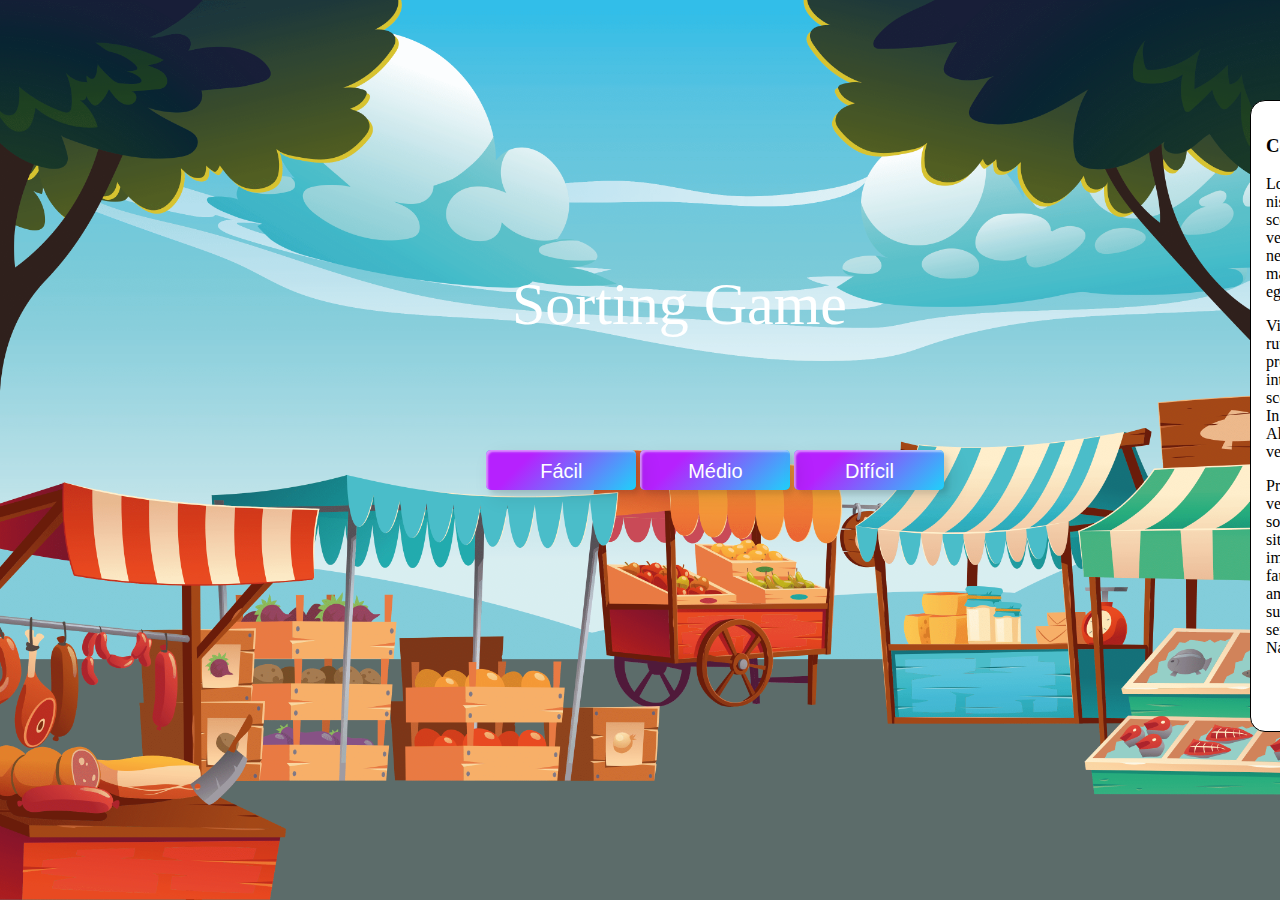
==== src/index.html @ b2db8b4d "Balão de instruções" ====
<html>

<head>
    <title>Sorting Game</title>
    <link rel="stylesheet" href="styles.css">
</head>

<body>
    <div class="titulo">
        Sorting Game
    </div>
    <div class="texto-explicativo">
        <h3>Como jogar:</h3>
        <p>Lorem ipsum dolor sit amet, consectetur adipiscing elit. Cras vitae erat malesuada, rutrum nisl a, pretium augue. Integer lacinia tortor nisi, quis finibus nisl faucibus vel. Morbi efficitur scelerisque orci auctor tincidunt. Donec quis suscipit
            enim, eu volutpat purus. Suspendisse vel urna commodo, iaculis justo id, fringilla dolor. In faucibus efficitur purus, eu ullamcorper neque molestie et. Duis augue ex, tincidunt vel risus eu, vehicula porta nisl. Cras euismod magna urna, facilisis
            rhoncus urna consectetur ac. Sed non elit sit amet eros finibus ultrices eget ut libero. Duis pulvinar sit amet dui eget sollicitudin. Morbi eget nunc justo.</p>
        <p>Vivamus hendrerit blandit fermentum. Sed consequat quam nec volutpat scelerisque. Duis rutrum volutpat suscipit. Etiam eu metus a velit fermentum pharetra et id ante. Vivamus pretium viverra lectus, eget blandit augue. Maecenas ex mauris, pretium
            nec auctor sit amet, interdum nec mauris. Duis augue lacus, vehicula at auctor eu, interdum vitae quam. Integer scelerisque, nibh id auctor posuere, justo augue ultricies arcu, nec auctor sem nisl eu magna. In ultricies, risus nec euismod
            feugiat, ipsum eros mollis elit, ut fringilla quam arcu quis ante. Aliquam non purus enim. Vestibulum tempor, arcu a dapibus maximus, ligula ipsum iaculis velit, id imperdiet odio leo eget ipsum. Donec in aliquet justo.</p>
        <p>Proin sit amet lacus a arcu molestie gravida suscipit id nibh. Morbi fermentum diam neque, vel maximus arcu interdum ut. Aenean tincidunt laoreet malesuada. Class aptent taciti sociosqu ad litora torquent per conubia nostra, per inceptos himenaeos.
            Sed dignissim, orci sit amet porta consectetur, lectus orci dignissim nibh, ut porta mi ipsum vitae nulla. Etiam imperdiet lorem et molestie pulvinar. Morbi ac lacus leo. Vestibulum ante ipsum primis in faucibus orci luctus et ultrices posuere
            cubilia curae; Donec lectus quam, pellentesque sit amet imperdiet vitae, pretium id felis. Aenean semper tortor non venenatis aliquam. Donec suscipit ex vitae velit volutpat dignissim. Pellentesque vitae tempus lectus. Donec molestie sem in
            tempor gravida. Suspendisse quam ipsum, volutpat at mi non, semper laoreet felis. Nam sit amet molestie magna. Sed non tincidunt massa, consequat tincidunt elit.</p>
    </div>
    <div class="botoes-dificuldade">
        <button class="custom-btn" onclick="location.replace('easy.html')">Fácil</button>
        <button class="custom-btn">Médio</button>
        <button class="custom-btn">Difícil</button>
    </div>
</body>

</html>
---- src/styles.css ----
body {
    background-image: url("img/bgSortingGame.png");
    background-size: cover;
}

.botoes-dificuldade {
    position: absolute;
    top: 50%;
    left: 38%;
}

.custom-btn {
    width: 150px;
    height: 40px;
    color: #fff;
    border-radius: 5px;
    padding: 10px 25px;
    font-family: 'Lato', sans-serif;
    font-weight: 500;
    background: transparent;
    cursor: pointer;
    transition: all 0.3s ease;
    position: relative;
    display: inline-block;
    box-shadow: inset 2px 2px 2px 0px rgba(255, 255, 255, .5), 7px 7px 20px 0px rgba(0, 0, 0, .1), 4px 4px 5px 0px rgba(0, 0, 0, .1);
    outline: none;
    border: none;
    overflow: hidden;
    font-size: 20px;
}

.custom-btn:after {
    position: absolute;
    content: " ";
    z-index: -1;
    top: 0;
    left: 0;
    width: 100%;
    height: 100%;
    background-color: #1fd1f9;
    background-image: linear-gradient(315deg, #1fd1f9 0%, #b621fe 74%);
    transition: all 0.3s ease;
}

.custom-btn:hover {
    background: transparent;
    box-shadow: 4px 4px 6px 0 rgba(255, 255, 255, .5), -4px -4px 6px 0 rgba(116, 125, 136, .2), inset -4px -4px 6px 0 rgba(255, 255, 255, .5), inset 4px 4px 6px 0 rgba(116, 125, 136, .3);
    color: #fff;
}

.custom-btn:hover:after {
    -webkit-transform: scale(2) rotate(180deg);
    transform: scale(2) rotate(180deg);
    box-shadow: 4px 4px 6px 0 rgba(255, 255, 255, .5), -4px -4px 6px 0 rgba(116, 125, 136, .2), inset -4px -4px 6px 0 rgba(255, 255, 255, .5), inset 4px 4px 6px 0 rgba(116, 125, 136, .3);
}

.titulo {
    color: #fff;
    font-size: 60px;
    position: absolute;
    top: 30%;
    left: 40%;
}

.texto-explicativo {
    width: 600px;
    height: 600px;
    border: 1px solid black;
    border-radius: 15px;
    position: absolute;
    left: 1250px;
    top: 100px;
    color: black;
    background-color: white;
    padding: 15px;
}
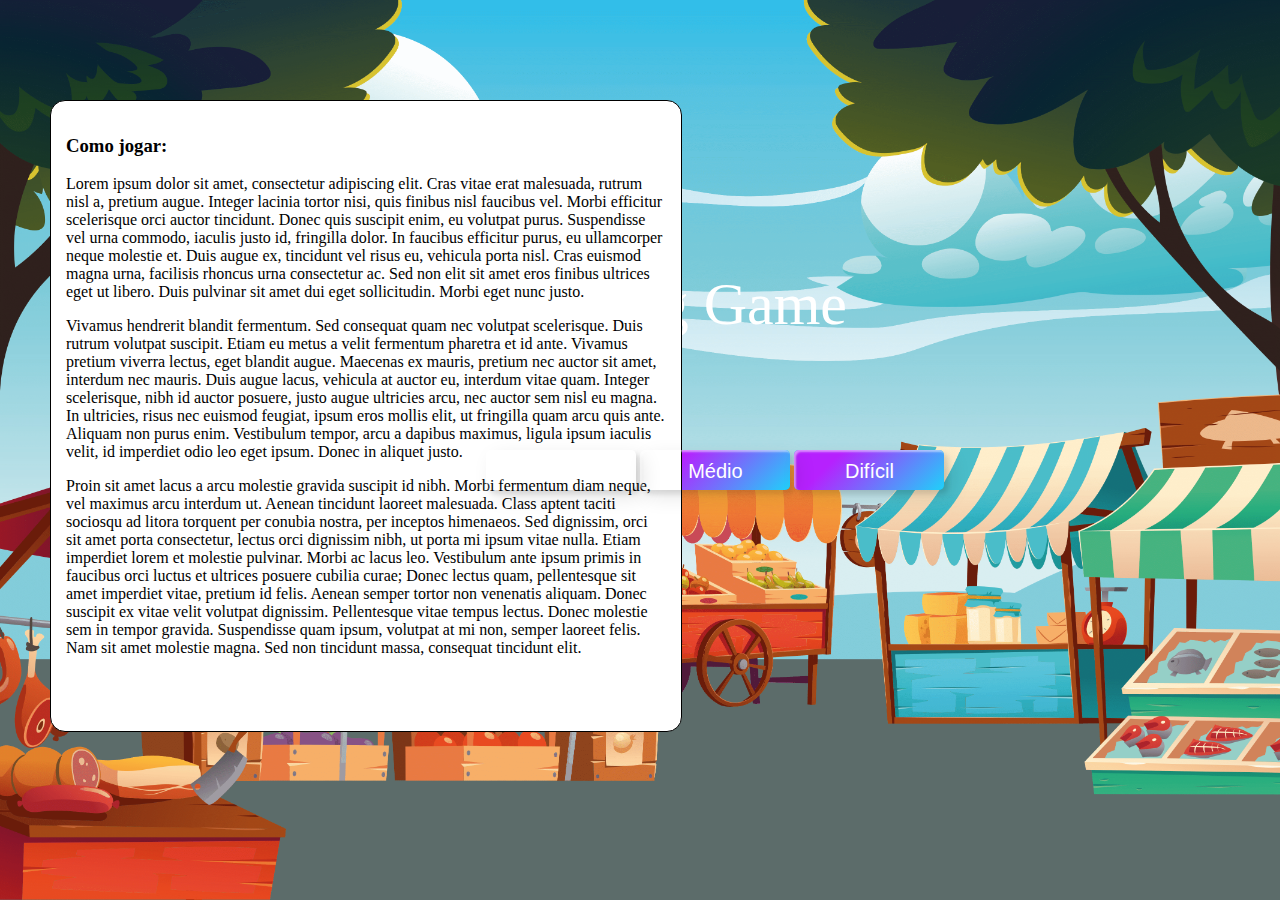
==== commit 36b8e962: "01-12" ====
--- a/src/index.html
+++ b/src/index.html
@@ -24,7 +24,7 @@
     </div>
     <div class="botoes-dificuldade">
         <button class="custom-btn" onclick="location.replace('easy.html')">Fácil</button>
-        <button class="custom-btn">Médio</button>
+        <button class="custom-btn" onclick="location.replace('medium.html')">Médio</button>
         <button class="custom-btn">Difícil</button>
     </div>
 </body>
--- a/src/styles.css
+++ b/src/styles.css
@@ -68,7 +68,8 @@
     border: 1px solid black;
     border-radius: 15px;
     position: absolute;
-    left: 1250px;
+    left: 50px;
+    /* left -> 1250px posiciona na direita e 50px posiciona na esquerda  */
     top: 100px;
     color: black;
     background-color: white;
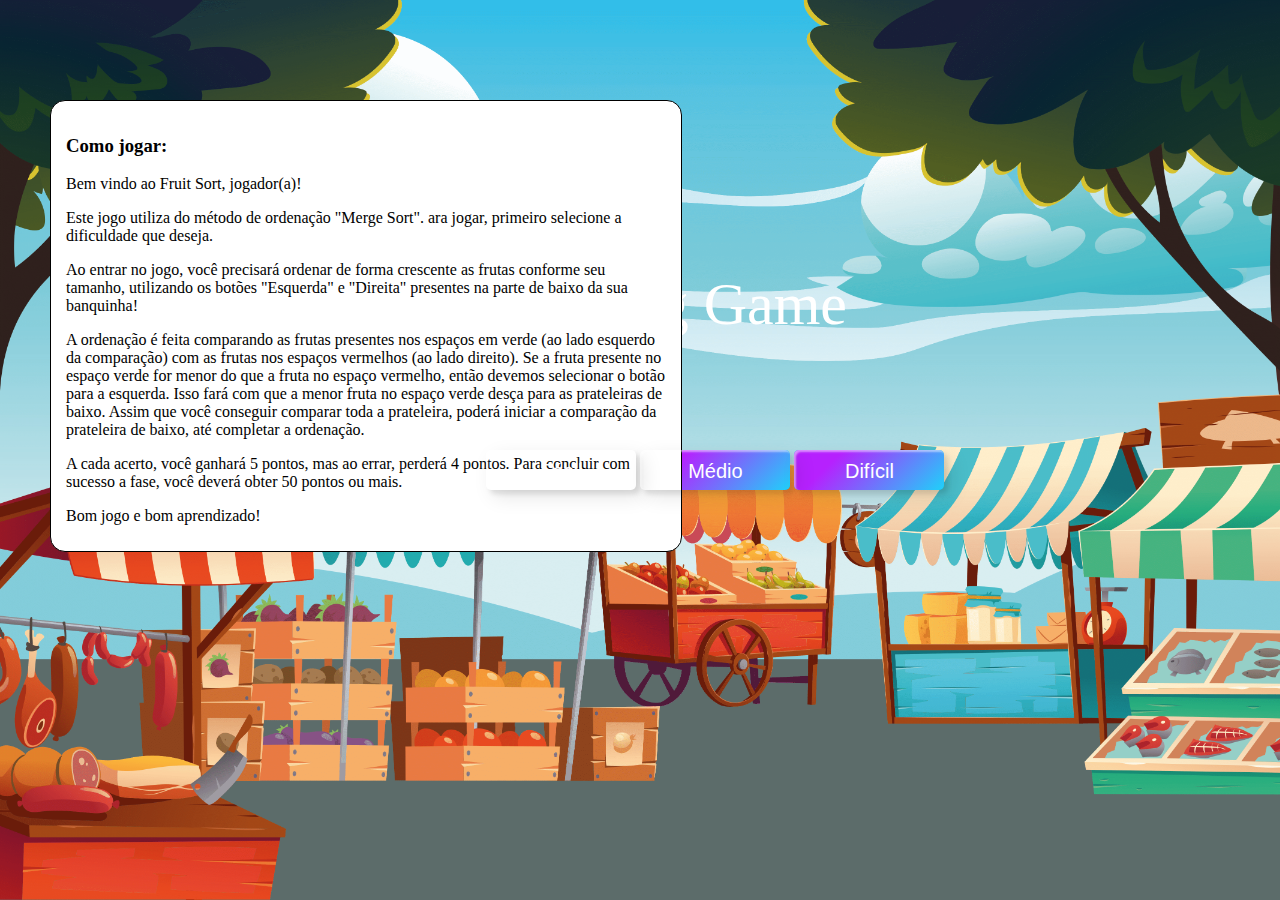
==== commit 7e2bb5c1: "Alertas de erros e acertos" ====
--- a/src/index.html
+++ b/src/index.html
@@ -11,16 +11,22 @@
     </div>
     <div class="texto-explicativo">
         <h3>Como jogar:</h3>
-        <p>Lorem ipsum dolor sit amet, consectetur adipiscing elit. Cras vitae erat malesuada, rutrum nisl a, pretium augue. Integer lacinia tortor nisi, quis finibus nisl faucibus vel. Morbi efficitur scelerisque orci auctor tincidunt. Donec quis suscipit
-            enim, eu volutpat purus. Suspendisse vel urna commodo, iaculis justo id, fringilla dolor. In faucibus efficitur purus, eu ullamcorper neque molestie et. Duis augue ex, tincidunt vel risus eu, vehicula porta nisl. Cras euismod magna urna, facilisis
-            rhoncus urna consectetur ac. Sed non elit sit amet eros finibus ultrices eget ut libero. Duis pulvinar sit amet dui eget sollicitudin. Morbi eget nunc justo.</p>
-        <p>Vivamus hendrerit blandit fermentum. Sed consequat quam nec volutpat scelerisque. Duis rutrum volutpat suscipit. Etiam eu metus a velit fermentum pharetra et id ante. Vivamus pretium viverra lectus, eget blandit augue. Maecenas ex mauris, pretium
-            nec auctor sit amet, interdum nec mauris. Duis augue lacus, vehicula at auctor eu, interdum vitae quam. Integer scelerisque, nibh id auctor posuere, justo augue ultricies arcu, nec auctor sem nisl eu magna. In ultricies, risus nec euismod
-            feugiat, ipsum eros mollis elit, ut fringilla quam arcu quis ante. Aliquam non purus enim. Vestibulum tempor, arcu a dapibus maximus, ligula ipsum iaculis velit, id imperdiet odio leo eget ipsum. Donec in aliquet justo.</p>
-        <p>Proin sit amet lacus a arcu molestie gravida suscipit id nibh. Morbi fermentum diam neque, vel maximus arcu interdum ut. Aenean tincidunt laoreet malesuada. Class aptent taciti sociosqu ad litora torquent per conubia nostra, per inceptos himenaeos.
-            Sed dignissim, orci sit amet porta consectetur, lectus orci dignissim nibh, ut porta mi ipsum vitae nulla. Etiam imperdiet lorem et molestie pulvinar. Morbi ac lacus leo. Vestibulum ante ipsum primis in faucibus orci luctus et ultrices posuere
-            cubilia curae; Donec lectus quam, pellentesque sit amet imperdiet vitae, pretium id felis. Aenean semper tortor non venenatis aliquam. Donec suscipit ex vitae velit volutpat dignissim. Pellentesque vitae tempus lectus. Donec molestie sem in
-            tempor gravida. Suspendisse quam ipsum, volutpat at mi non, semper laoreet felis. Nam sit amet molestie magna. Sed non tincidunt massa, consequat tincidunt elit.</p>
+        <p>Bem vindo ao Fruit Sort, jogador(a)!</p>
+
+           <p>Este jogo utiliza do método de ordenação "Merge Sort".
+            ara jogar, primeiro selecione a dificuldade que deseja.</p>
+            
+           <p>Ao entrar no jogo, você precisará ordenar de forma crescente as frutas conforme seu tamanho, utilizando os botões "Esquerda" e "Direita" presentes na parte de baixo da sua banquinha!</p>
+            
+            <p>A ordenação é feita comparando as frutas presentes nos espaços em verde (ao lado esquerdo da comparação) com as frutas nos espaços vermelhos (ao lado direito). 
+            Se a fruta presente no espaço verde for menor do que a fruta no espaço vermelho, então devemos selecionar o botão para a esquerda. 
+            Isso fará com que a menor fruta no espaço verde desça para as prateleiras de baixo. Assim que você conseguir comparar toda a prateleira, poderá iniciar a comparação da 
+            prateleira de baixo, até completar a ordenação.</p>
+            
+            <p>A cada acerto, você ganhará 5 pontos, mas ao errar, perderá 4 pontos.
+            Para concluir com sucesso a fase, você deverá obter 50 pontos ou mais.</p>
+            
+           <p>Bom jogo e bom aprendizado! </p>
     </div>
     <div class="botoes-dificuldade">
         <button class="custom-btn" onclick="location.replace('easy.html')">Fácil</button>
--- a/src/styles.css
+++ b/src/styles.css
@@ -64,7 +64,7 @@
 
 .texto-explicativo {
     width: 600px;
-    height: 600px;
+    height: 420px;
     border: 1px solid black;
     border-radius: 15px;
     position: absolute;
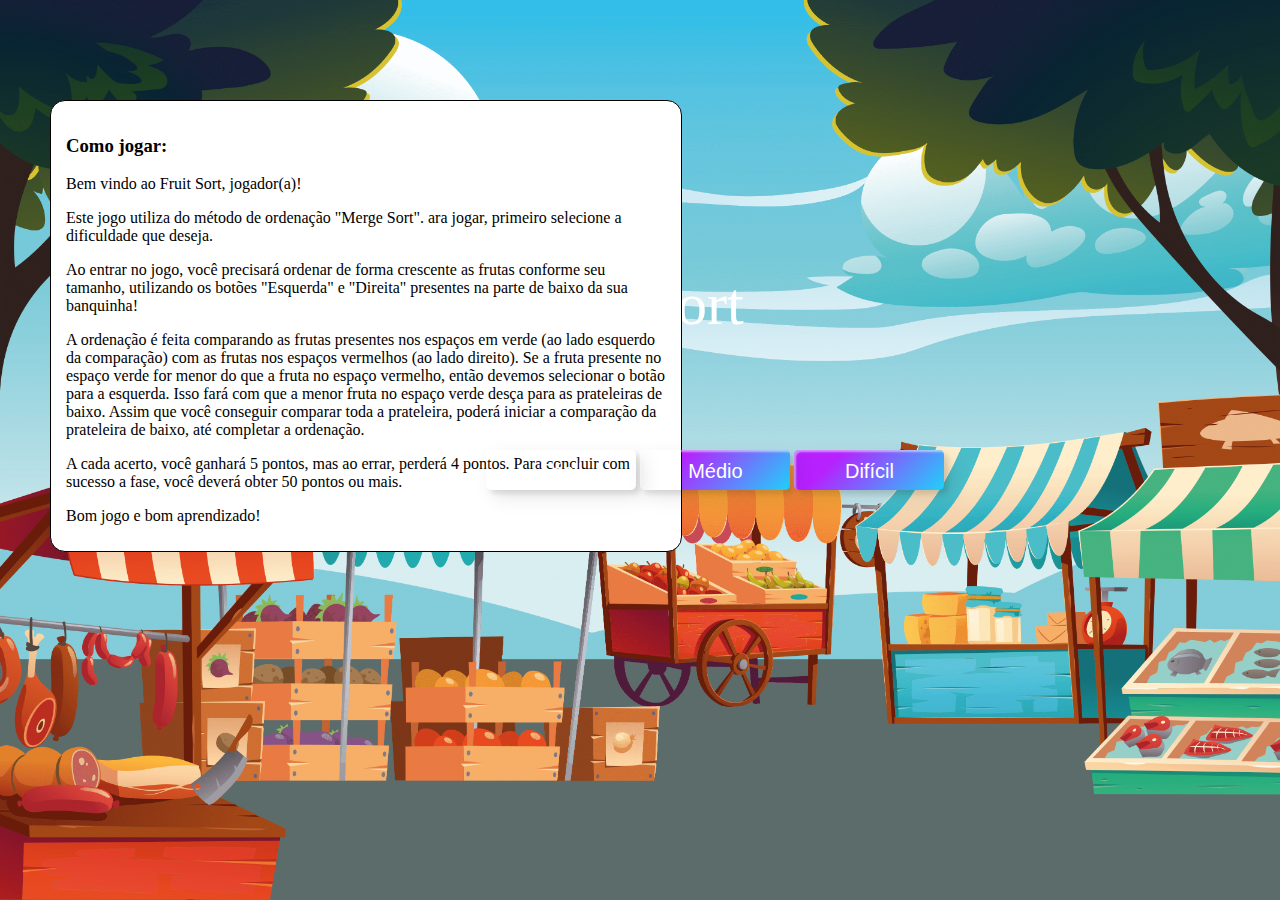
==== commit d93357e3: "dificuldade hard" ====
--- a/src/index.html
+++ b/src/index.html
@@ -1,38 +1,64 @@
 <html>
+  <head>
+    <title>Fruit Sort</title>
+    <link rel="stylesheet" href="styles.css" />
+  </head>
 
-<head>
-    <title>Sorting Game</title>
-    <link rel="stylesheet" href="styles.css">
-</head>
+  <body>
+    <div class="titulo">Fruit Sort</div>
+    <div class="texto-explicativo">
+      <h3>Como jogar:</h3>
+      <p>Bem vindo ao Fruit Sort, jogador(a)!</p>
 
-<body>
-    <div class="titulo">
-        Sorting Game
-    </div>
-    <div class="texto-explicativo">
-        <h3>Como jogar:</h3>
-        <p>Bem vindo ao Fruit Sort, jogador(a)!</p>
+      <p>
+        Este jogo utiliza do método de ordenação "Merge Sort". ara jogar,
+        primeiro selecione a dificuldade que deseja.
+      </p>
 
-           <p>Este jogo utiliza do método de ordenação "Merge Sort".
-            ara jogar, primeiro selecione a dificuldade que deseja.</p>
-            
-           <p>Ao entrar no jogo, você precisará ordenar de forma crescente as frutas conforme seu tamanho, utilizando os botões "Esquerda" e "Direita" presentes na parte de baixo da sua banquinha!</p>
-            
-            <p>A ordenação é feita comparando as frutas presentes nos espaços em verde (ao lado esquerdo da comparação) com as frutas nos espaços vermelhos (ao lado direito). 
-            Se a fruta presente no espaço verde for menor do que a fruta no espaço vermelho, então devemos selecionar o botão para a esquerda. 
-            Isso fará com que a menor fruta no espaço verde desça para as prateleiras de baixo. Assim que você conseguir comparar toda a prateleira, poderá iniciar a comparação da 
-            prateleira de baixo, até completar a ordenação.</p>
-            
-            <p>A cada acerto, você ganhará 5 pontos, mas ao errar, perderá 4 pontos.
-            Para concluir com sucesso a fase, você deverá obter 50 pontos ou mais.</p>
-            
-           <p>Bom jogo e bom aprendizado! </p>
+      <p>
+        Ao entrar no jogo, você precisará ordenar de forma crescente as frutas
+        conforme seu tamanho, utilizando os botões "Esquerda" e "Direita"
+        presentes na parte de baixo da sua banquinha!
+      </p>
+
+      <p>
+        A ordenação é feita comparando as frutas presentes nos espaços em verde
+        (ao lado esquerdo da comparação) com as frutas nos espaços vermelhos (ao
+        lado direito). Se a fruta presente no espaço verde for menor do que a
+        fruta no espaço vermelho, então devemos selecionar o botão para a
+        esquerda. Isso fará com que a menor fruta no espaço verde desça para as
+        prateleiras de baixo. Assim que você conseguir comparar toda a
+        prateleira, poderá iniciar a comparação da prateleira de baixo, até
+        completar a ordenação.
+      </p>
+
+      <p>
+        A cada acerto, você ganhará 5 pontos, mas ao errar, perderá 4 pontos.
+        Para concluir com sucesso a fase, você deverá obter 50 pontos ou mais.
+      </p>
+
+      <p>Bom jogo e bom aprendizado!</p>
     </div>
     <div class="botoes-dificuldade">
-        <button class="custom-btn" onclick="location.replace('easy.html')">Fácil</button>
-        <button class="custom-btn" onclick="location.replace('medium.html')">Médio</button>
-        <button class="custom-btn">Difícil</button>
+      <button class="custom-btn" onclick="location.replace('easy.html')">
+        Fácil
+      </button>
+      <button class="custom-btn" onclick="location.replace('medium.html')">
+        Médio
+      </button>
+      <button class="custom-btn" onclick="location.replace('hard.html')">
+        Difícil
+      </button>
     </div>
-</body>
-
-</html>+    <div vw class="enabled">
+      <div vw-access-button class="active"></div>
+      <div vw-plugin-wrapper>
+        <div class="vw-plugin-top-wrapper"></div>
+      </div>
+    </div>
+    <script src="https://vlibras.gov.br/app/vlibras-plugin.js"></script>
+    <script>
+      new window.VLibras.Widget("https://vlibras.gov.br/app");
+    </script>
+  </body>
+</html>
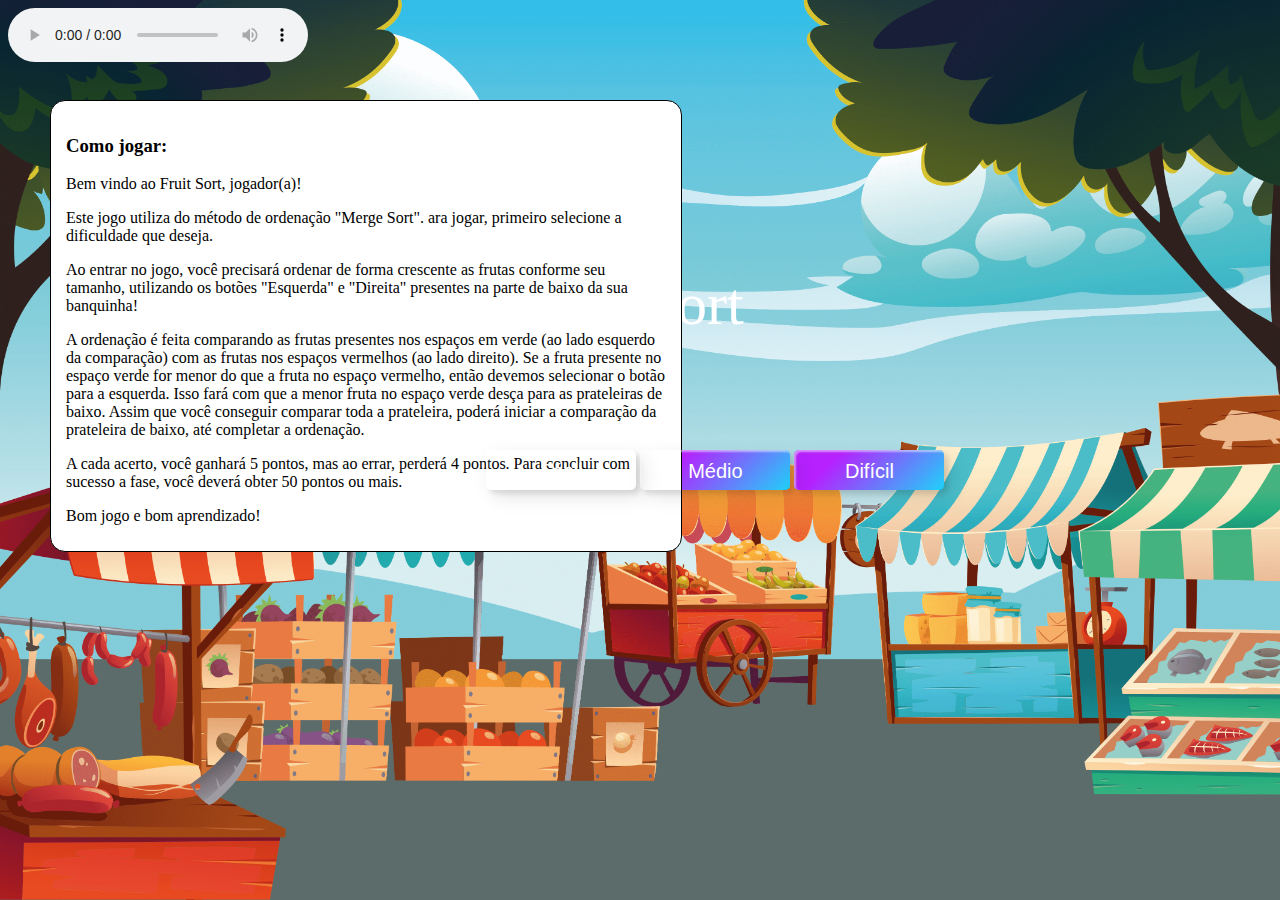
==== commit bc474394: "music samba do bom" ====
--- a/src/index.html
+++ b/src/index.html
@@ -56,6 +56,11 @@
         <div class="vw-plugin-top-wrapper"></div>
       </div>
     </div>
+
+    <audio class="" autoplay="autoplay" controls="controls">
+        <source src="./music/WhatsApp Audio 2022-11-15 at 20.38.13.mp3" type="audio/mp3" />
+        seu navegador não suporta HTML5
+    </audio>
     <script src="https://vlibras.gov.br/app/vlibras-plugin.js"></script>
     <script>
       new window.VLibras.Widget("https://vlibras.gov.br/app");
